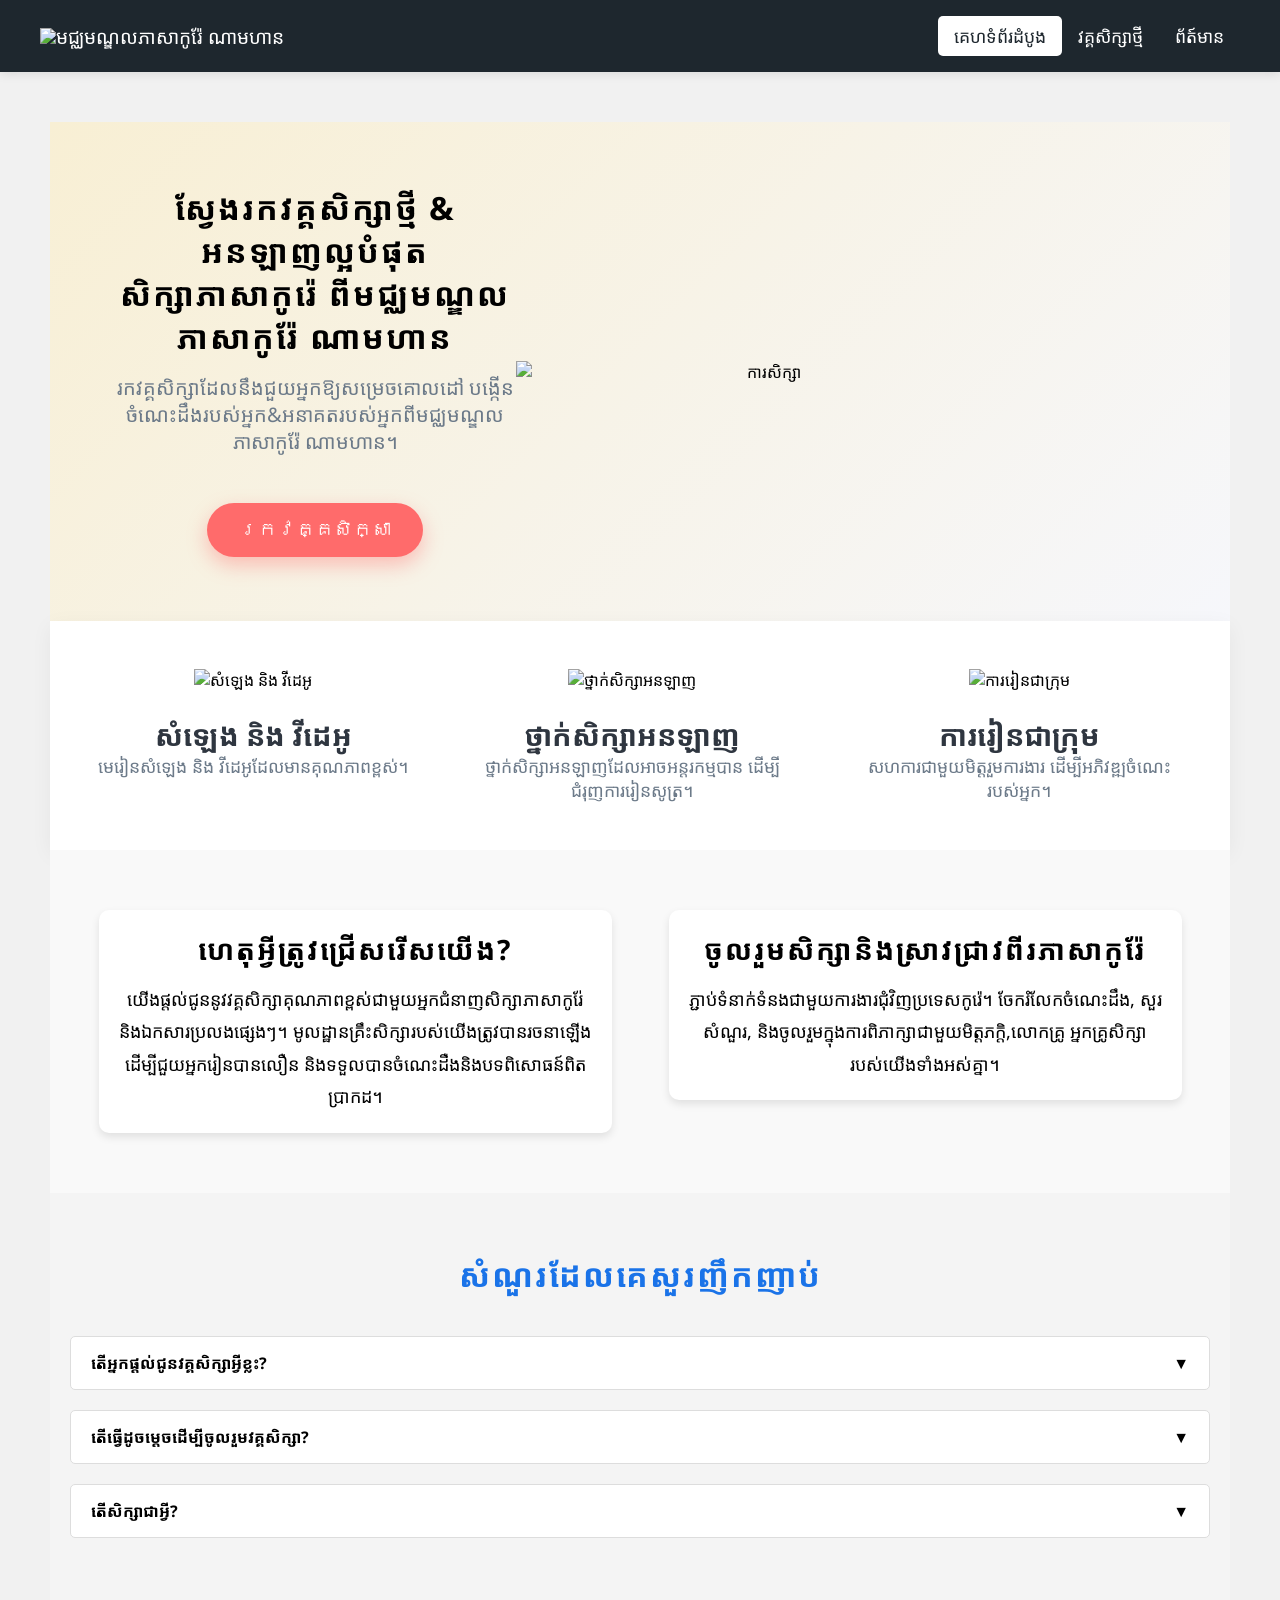
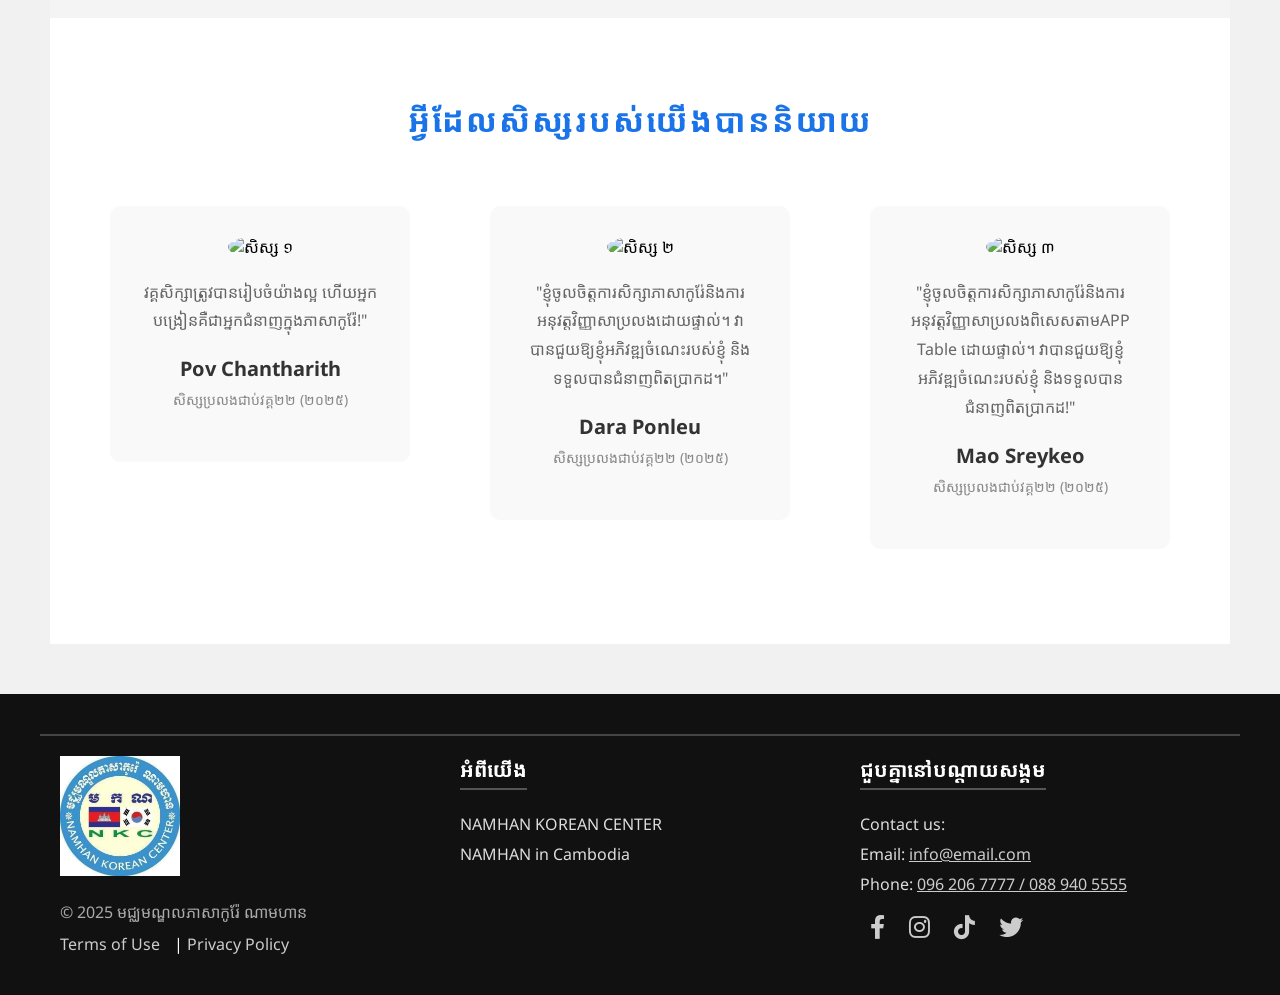
==== index.html @ ac91fecd "Update index.html" ====
<!DOCTYPE html>
<html lang="en">
  <head>
    <meta charset="UTF-8" />
    <meta name="viewport" content="width=device-width, initial-scale=1.0" />
    <title>មជ្ឈមណ្ឌលភាសាកូរ៉ែ ណាមហាន</title>
    <link rel="stylesheet" href="style.css" />
    <link rel="icon" href="https://scontent.fpnh5-4.fna.fbcdn.net/v/t39.30808-6/698949161_1509635607617967_1389387887765542247_n.jpg?_nc_cat=101&ccb=1-7&_nc_sid=833d8c&_nc_eui2=AeFAhFHlpmjjKC-t6VT-jqMWpJMTdPcgc1ekkxN09yBzV10blO7UMxl6Cy6rZqD0BzqepM5ZR6gyj273PsWuOM2q&_nc_ohc=BbiZBAaI5pEQ7kNvwHzKYRg&_nc_oc=AdqUUlbhQI5hOPPtZh_570z84izZR-2sH1TLZ9_yfXaVxmr8GnGBWuAb219ffEEWEeA&_nc_zt=23&_nc_ht=scontent.fpnh5-4.fna&_nc_gid=P06KPgQmDm8I_JF8iFoQkw&_nc_ss=7b2a8&oh=00_Af9_JlE3zkXm2npv-pkCfqSBmKKRFB5_sVyMA4BqP6C7_w&oe=6A220D4F" />
    <link
      href="https://fonts.googleapis.com/css2?family=Noto+Sans+Khmer&display=swap"
      rel="stylesheet"
    />
    <link
      rel="stylesheet"
      href="https://cdnjs.cloudflare.com/ajax/libs/font-awesome/6.0.0/css/all.min.css"
    />
    
  </head>
  <body>
    <nav class="navbar">
      <div class="navbar-container">
        <a href="#" class="branding">
          <img src= "https://scontent.fpnh5-4.fna.fbcdn.net/v/t39.30808-6/698949161_1509635607617967_1389387887765542247_n.jpg?_nc_cat=101&ccb=1-7&_nc_sid=833d8c&_nc_eui2=AeFAhFHlpmjjKC-t6VT-jqMWpJMTdPcgc1ekkxN09yBzV10blO7UMxl6Cy6rZqD0BzqepM5ZR6gyj273PsWuOM2q&_nc_ohc=BbiZBAaI5pEQ7kNvwHzKYRg&_nc_oc=AdqUUlbhQI5hOPPtZh_570z84izZR-2sH1TLZ9_yfXaVxmr8GnGBWuAb219ffEEWEeA&_nc_zt=23&_nc_ht=scontent.fpnh5-4.fna&_nc_gid=P06KPgQmDm8I_JF8iFoQkw&_nc_ss=7b2a8&oh=00_Af9_JlE3zkXm2npv-pkCfqSBmKKRFB5_sVyMA4BqP6C7_w&oe=6A220D4F" />
          <div class="branding-title">
            <p>មជ្ឈមណ្ឌលភាសាកូរ៉ែ ណាមហាន</p>
          </div>
        </a>
       
      
      <ul class="nav-links" id="navLinks">
        <a href="home.html" id="home-link">គេហទំព័រដំបូង</a>
        <a href="courses.html" id="courses-link">វគ្គសិក្សាថ្មី</a>
        <a href="aboutus.html" id="aboutus-link">ព័ត៍មាន</a>
      </ul>


        <div class="hamburger" id="hamburger">
          <span class="bar"></span>
          <span class="bar"></span>
          <span class="bar"></span>
        </div>
      </div>
    </nav>

    <div id="content-container"></div>

    <footer>
      <div class="footer-container">
        <div class="footer-left">
          <img src="/images/namhan.jpg" alt="App Logo" />
          <p>&copy; 2025 មជ្ឈមណ្ឌលភាសាកូរ៉ែ ណាមហាន</p>
          <a href="#">Terms of Use</a> | <a href="#">Privacy Policy</a>
        </div>
        <div class="footer-center">
          <h3>អំពីយើង</h3>
          <p>NAMHAN KOREAN CENTER </p>
          <p>NAMHAN in Cambodia</p>
        </div>
        <div class="footer-right">
          <h3>ជួបគ្នានៅបណ្ដាយសង្គម</h3>
          <p>Contact us:</p>
          <p>Email: <a href="mailto:info@email.com">info@email.com</a></p>
          <p>Phone: <a href="tel:096 206 7777 / 088 940 5555">096 206 7777 / 088 940 5555</a></p>
          <div class="social-icons">
            <a href="https://www.facebook.com/namhankr"><i class="fab fa-facebook-f"></i></a>
            <a href="#"><i class="fab fa-instagram"></i></a>
            <a href="#"><i class="fab fa-tiktok"></i></a>
            <a href="#"><i class="fab fa-twitter"></i></a>
          </div>
        </div>
      </div>
    </footer>
    <script type="module" src="script.js"></script>
  </body>
</html>
---- style.css ----
* {
  margin: 0;
  padding: 0;
  box-sizing: border-box;
}
body {
  font-family: "Noto Sans Khmer", sans-serif;
  background-color: #f1f1f1;
}

.navbar {
  background-color: #1e272e;
  padding: 1rem 2rem;
  display: flex;
  justify-content: center;
  align-items: center;
  box-shadow: 0 2px 10px rgba(0, 0, 0, 0.1);
}

.navbar-container {
  width: 100%;
  max-width: 1200px;
  display: flex;
  justify-content: space-between;
  align-items: center;
}

 /* .navbar .navbar-container .logo {
  align-items: center;
  display: flex;
  padding: 30px;
  margin: 5px;
 } */
.logo {
  font-size: 1.5rem;
  color: #ffffff;
  font-weight: bold;
  text-decoration: none;
}
.branding {
  display: flex;
  align-items: center;
  text-decoration: none;
}

.branding-logo {
  padding-right: 10px;
}

.branding-title {
  font-size: 1.2rem;
  color: #ffffff;
}
.nav-links {
  display: flex;
  list-style: none;
}

.nav-links li {
  margin-left: 2rem;
}

.nav-links a {
  color: #ffffff;
  text-decoration: none;
  font-size: 1.1rem;
  padding: 0.5rem 1rem;
  transition: all 0.3s ease;
}

.nav-links a:hover,
.nav-links a.active {
  background-color: #ffffff;
  color: #1e272e;
  border-radius: 5px;
}

.hamburger {
  display: none;
  flex-direction: column;
  cursor: pointer;
}

.hamburger .bar {
  width: 25px;
  height: 3px;
  background-color: #ffffff;
  margin: 4px;
  transition: all 0.3s ease;
}

.hamburger.active .bar:nth-child(1) {
  transform: rotate(45deg) translate(5px, 5px);
}

.hamburger.active .bar:nth-child(2) {
  opacity: 0;
}

.hamburger.active .bar:nth-child(3) {
  transform: rotate(-45deg) translate(5px, -5px);
}

/* Page Content */
.content {
  display: none;
  padding: 50px;
  text-align: center;
}

.content.active {
  display: block;
}

/* Hero Section */
.hero-section {
  display: flex;
  align-items: center;
  justify-content: space-between;
  padding: 4rem;
  background: linear-gradient(135deg, #f8efd4 0%, #f6f7fb 100%);
}

.hero-text {
  max-width: 45%;
}

.hero-text h1 {
  font-size: 4rem;
  color: #2f3640;
  line-height: 1.2;
  margin-bottom: 1rem;
}

.hero-text p {
  font-size: 1.25rem;
  margin: 1rem 0;
  color: #6c7a89;
}

.explore-btn {
  background-color: #ff6b6b;
  color: #fff;
  padding: 1rem 2rem;
  border: none;
  border-radius: 30px;
  font-size: 1.2rem;
  cursor: pointer;
  box-shadow: 0 8px 20px rgba(255, 107, 107, 0.4);
  transition: all 0.3s ease-in-out;
  margin-top: 2rem;
}

.explore-btn:hover {
  background-color: #ff4d4d;
  transform: translateY(-3px);
}

.hero-image {
  display: flex;
  justify-content: flex-start;
  align-items: center;
  margin-right: 150px;
}

.hero-image img {
  max-width: 100%;
  height: auto;
  width: 500px;
}

/* Features Section */
.features-section {
  display: flex;
  justify-content: space-between;
  padding: 3rem;
  background-color: #ffffff;
  box-shadow: 0 5px 20px rgba(0, 0, 0, 0.05);
}

.feature {
  text-align: center;
  max-width: 30%;
}

.feature img {
  width: 70px;
  margin-bottom: 1.5rem;
}

.feature h3 {
  font-size: 1.8rem;
  color: #2f3640;
}

.feature p {
  font-size: 1.1rem;
  color: #6c7a89;
}

.courses-section {
  padding: 100px;
  background-color: #f9f9f9;
}
.course-header,
.recommended-header,
.header-recommended-for-you,
.best-courses-header {
  padding: 10px;
  border-radius: 12px;
  text-align: left;
  margin-bottom: 20px;
}

.course-header,
.recommended-header,
.best-courses-header {
  margin-bottom: 40px;
}
.header-recommended-for-you h2,
.header-recommended-for-you {
  margin-bottom: 0;
  margin-left: -5px;
}

.recommended-header,
.header-recommended-for-you,
.best-courses-header {
  margin-top: 40px;
}

h2 {
  font-size: 2em;
  font-weight: bold;
  letter-spacing: 2px;
  text-transform: uppercase;
  margin-bottom: 15px;
}

.course-header p,
.recommended-header p {
  font-size: 1.3em;
  font-weight: 300;
  margin-bottom: 0;
}

.header-recommended {
  font-size: 24px;
  font-weight: bold;
  margin-bottom: 20px;
}

/* course cards */
.course-list {
  display: flex;
  flex-wrap: wrap;
  gap: 20px;
}

.course-card {
  background-color: #fff;
  border-radius: 8px;
  box-shadow: 0 4px 8px rgba(0, 0, 0, 0.1);
  padding: 20px;
  text-align: left;
  flex-basis: calc(33.333% - 20px);
  max-width: calc(33.333% - 20px);
  position: relative;
  transition: transform 0.3s ease, box-shadow 0.3s ease;
}

.course-card:hover {
  transform: translateY(-10px);
  box-shadow: 0 8px 16px rgba(0, 0, 0, 0.2);
}

.course-card:hover .view-course-btn {
  display: inline-block;
}

.course-card img {
  width: 100%;
  height: 200px;
  object-fit: cover;
  border-radius: 8px 8px 0 0;
  margin-bottom: 15px;
}

.course-card h3 {
  font-size: 1.5em;
  margin-bottom: 10px;
  color: #333;
}

.course-card p {
  color: #666;
  font-size: 1em;
  line-height: 1.6;
  margin-bottom: 10px;
}

.course-details {
  display: flex;
  justify-content: space-between;
  align-items: center;
  margin-bottom: 15px;
}

.price {
  font-size: 1.4em;
  font-weight: bold;
  color: #27ae60;
}

.stars {
  font-size: 1.2em;
  color: #f39c12;
}

.view-course-btn {
  display: inline-block;
  text-align: center;
  color: #fff;
  background-color: #27ae60;
  padding: 10px 15px;
  border-radius: 5px;
  text-decoration: none;
  margin-top: 10px;
  display: none;
}

.view-course-btn:hover {
  background-color: #219653;
}

.status {
  position: absolute;
  top: 30px;
  left: 30px;
  background-color: rgba(255, 0, 0, 0.8);
  color: white;
  padding: 5px 10px;
  border-radius: 5px;
  font-weight: bold;
}

.topic-container {
  display: flex;
  flex-wrap: wrap;
  justify-content: space-between;
  gap: 15px;
}
.topic-card {
  flex: 1 1 calc(20% - 15px);
  background-color: #fff;
  border: 1px solid #ddd;
  border-radius: 5px;
  padding: 15px;
  text-align: center;
  font-weight: bold;
  transition: background-color 0.3s ease, box-shadow 0.3s ease;
  cursor: pointer;
  min-width: 150px;
}

.topic-card:hover {
  background-color: #f4f4f4;
  box-shadow: 0 4px 8px rgba(0, 0, 0, 0.1);
}

/* Info Section */
.more-info {
  display: flex;
  justify-content: space-around;
  align-items: flex-start;
  padding: 60px 20px;
  background-color: #f9f9f9;
}

.info-box {
  width: 45%;
  padding: 20px;
  background-color: #fff;
  box-shadow: 0 4px 8px rgba(0, 0, 0, 0.1);
  border-radius: 10px;
  transition: transform 0.3s ease;
}

.info-box:hover {
  transform: translateY(-10px);
}

.info-box h2 {
  font-size: 28px;
  margin-bottom: 15px;
}

.info-box p {
  font-size: 18px;
  line-height: 1.8;
}
/* end of Info Section */

/* FAQ Section */
.faq-section {
  padding: 60px 20px;
  background-color: #f4f4f4;
  text-align: center;
}

.faq-section h2 {
  font-size: 32px;
  color: #1a73e8;
  margin-bottom: 40px;
}

.faq {
  background-color: #ffffff;
  border: 1px solid #ddd;
  border-radius: 5px;
  margin-bottom: 20px;
}

.faq summary {
  cursor: pointer;
  padding: 15px 20px;
  display: flex;
  justify-content: space-between;
  align-items: center;
  outline: none;
  font-weight: bold;
}

.faq summary:hover {
  background-color: #f0f0f0;
}

.faq p {
  padding: 15px 20px;
  margin: 0;
  line-height: 1.6;
  color: #666;
  text-align: start;
}

/* Arrow Animation */
.arrow {
  transition: transform 0.3s ease;
}

details[open] .arrow {
  transform: rotate(180deg);
}

/* Testimonial Section */
.testimonial-section {
  padding: 80px 20px;
  background-color: #ffffff;
  text-align: center;
}

.testimonial-section h2 {
  font-size: 32px;
  color: #1a73e8;
  margin-bottom: 50px;
}

.testimonial-container {
  display: flex;
  justify-content: space-around;
  align-items: flex-start;
  flex-wrap: wrap;
}

.testimonial {
  background-color: #f9f9f9;
  border-radius: 10px;
  padding: 30px;
  max-width: 300px;
  text-align: center;
  margin: 15px;
  transition: transform 0.3s ease-in-out;
}

.testimonial:hover {
  transform: translateY(-10px);
}

.testimonial img {
  width: 80px;
  height: 80px;
  border-radius: 50%;
  margin-bottom: 20px;
}

.testimonial p {
  font-size: 16px;
  color: #666;
  line-height: 1.8;
  margin-bottom: 20px;
}

.testimonial h4 {
  font-size: 20px;
  color: #333;
  margin-bottom: 5px;
}

.testimonial .title {
  font-size: 14px;
  color: #888;
}
/* end of FAQ Section */

.about-section {
  background-color: #f9f9f9;
  padding: 60px 0;
}

.about-container {
  width: 85%;
  margin: 0 auto;
  text-align: center;
}

.about-container h2 {
  font-size: 40px;
  color: #222;
  margin-bottom: 20px;
}

.about-container .intro {
  font-size: 20px;
  color: #555;
  margin-bottom: 50px;
  max-width: 800px;
  margin-left: auto;
  margin-right: auto;
}

/* About Grid - Main Sections */
.about-grid {
  display: flex;
  justify-content: space-around;
  flex-wrap: wrap;
}

.about-item {
  background-color: #fff;
  border: 1px solid #ddd;
  border-radius: 8px;
  padding: 25px;
  width: 23%;
  box-shadow: 0 6px 12px rgba(0, 0, 0, 0.1);
  margin-bottom: 30px;
  transition: box-shadow 0.3s ease, transform 0.3s ease;
}

.about-item:hover {
  box-shadow: 0 12px 24px rgba(0, 0, 0, 0.15);
  transform: translateY(-10px);
}

.about-item h3 {
  font-size: 26px;
  color: #333;
  margin-bottom: 15px;
}

.about-item p {
  font-size: 17px;
  color: #666;
  line-height: 1.6;
}

/* Additional Sections */
.additional-sections {
  margin-top: 60px;
}

.additional-sections .section {
  background-color: #fff;
  border-radius: 10px;
  box-shadow: 0 6px 15px rgba(0, 0, 0, 0.1);
  padding: 40px;
  margin-bottom: 40px;
  text-align: left;
}

.additional-sections .section h3 {
  font-size: 28px;
  color: #444;
  margin-bottom: 20px;
}

.additional-sections .section p {
  font-size: 18px;
  color: #666;
  line-height: 1.8;
}

.story {
  background-image: url("your-story-background.jpg");
  background-size: cover;
  color: #fff;
}

.why-us {
  background-color: #eef5ff;
}

.success-stories {
  background-color: #fff7f0;
}

.impact {
  background-color: #f3f4f6;
}

.team-container {
  position: relative;
  width: 100%;
  max-width: 1080px;
  margin: 0 auto;
  display: flex;
  align-items: center;
}

.team-slideshow-wrapper {
  overflow: hidden;
  width: 100%;
}

.team-slideshow {
  display: flex;
  transition: transform 0.5s ease-in-out;
}

.team-member {
  min-width: 300px;
  margin: 0 10px;
  position: relative;
  overflow: hidden;
}

.team-member img {
  width: 100%;
  height: 400px;
  object-fit: cover;
  border-radius: 8px;
  transition: transform 0.3s ease;
}

.team-member:hover img {
  transform: scale(1.05);
}

.team-overlay {
  position: absolute;
  bottom: 0;
  left: 0;
  right: 0;
  background-color: rgba(0, 0, 0, 0.7);
  color: #fff;
  padding: 20px;
  transform: translateY(100%);
  transition: transform 0.4s ease-in-out;
}

.team-member:hover .team-overlay {
  transform: translateY(0);
}

.slider-btn {
  background-color: #333;
  color: white;
  border: none;
  padding: 15px;
  cursor: pointer;
  border-radius: 50%;
  font-size: 18px;
}

.slider-btn:hover {
  background-color: #555;
}

#prevBtn {
  position: absolute;
  left: 10px;
  z-index: 10;
}

#nextBtn {
  position: absolute;
  right: 10px;
  z-index: 10;
}

/* Responsive for Tablets */
@media (max-width: 1024px) {
  .course-details-container {
    flex-basis: 100%;
    max-width: 100%;
  }
  .faq {
    padding: 1.25rem;
  }

  .about-item {
    width: 45%;
    margin-bottom: 30px;
  }

  .hero-image {
    justify-content: center;
    margin-right: 0;
  }

  .hero-image img {
    width: 100%;
    position: relative;
  }
}

/* Mobile Responsive Design */
@media (max-width: 768px) {
  .nav-links {
    position: absolute;
    right: 0;
    top: 60px;
    background-color: #1e272e;
    height: 100vh;
    width: 200px;
    flex-direction: column;
    align-items: center;
    justify-content: center;
    display: none;
    z-index: 100;
  }

  .content {
    display: none;
    padding: 0;
    text-align: center;
  }

  .courses-section {
    padding: 10px;
    background-color: #f9f9f9;
  }

  .nav-links.active {
    display: flex;
  }
  .nav-links li {
    margin-bottom: 1rem;
  }

  .hamburger {
    display: flex;
  }
  .about-item {
    width: 100%;
  }
  .course-card {
    flex-basis: 100%;
    max-width: 100%;
  }
  .hero-section {
    flex-direction: column;
    padding: 2rem;
    text-align: center;
    background: #fff;
  }

  .hero-text {
    max-width: 100%;
    margin-bottom: 1.5rem;
  }

  .hero-image {
    margin-top: 2rem;
    display: flex;
    justify-content: center;
    align-items: center;
    position: relative;
    width: 100%;
    left: 0;
  }

  .hero-image img {
    width: 100%;
    height: auto;
    display: block;
    position: relative;
    left: 0;
  }
  .explore-btn {
    margin-top: 2rem;
    padding: 1rem 2rem;
    right: 100px;
  }

  .features-section {
    flex-direction: column;
    align-items: center;
    padding: 2rem;
  }

  .feature {
    max-width: 90%;
    margin-bottom: 1.5rem;
    text-align: center;
  }

  .feature img {
    width: 60px;
    margin-bottom: 1rem;
  }

  .testimonial-container {
    flex-direction: column;
    align-items: center;
  }

  .testimonial {
    width: 90%;
    margin-bottom: 30px;
  }

  .more-info {
    flex-direction: column;
  }

  .info-box {
    width: 90%;
    margin-bottom: 40px;
  }

  .team-member {
    min-width: 240px;
  }

  .team-member img {
    height: 250px;
  }

  #prevBtn,
  #nextBtn {
    padding: 10px;
    font-size: 14px;
  }

  /* footer */
  .footer-container {
    flex-direction: column;
    align-items: center;
  }

  .footer-left,
  .footer-center,
  .footer-right {
    flex: none;
    text-align: center;
    padding: 10px 0;
    margin: 20px;
  }

  .footer-left img {
    max-width: 80px;
  }

  .footer-right .social-icons a {
    font-size: 20px;
    margin: 0 5px;
  }
}

/* footer */
footer {
  background-color: #111;
  color: #fff;
  padding: 40px 20px;
  text-align: center;
}

.footer-container {
  display: flex;
  justify-content: flex-start;
  align-items: flex-start;
  flex-wrap: wrap;
  max-width: 1200px;

  margin: 0 auto;
  border-top: 2px solid #444;
  padding-top: 20px;
}
.footer-left,
.footer-center,
.footer-right {
  text-align: left;
  flex: 1;
  padding: 0 20px;
}
.footer-left {
  text-align: left;
}

.footer-left img {
  max-width: 120px;
  margin-bottom: 10px;
}

.footer-left p {
  margin: 10px 0;
  color: #aaa;
}

.footer-left a {
  color: #ccc;
  text-decoration: none;
  margin-right: 10px;
}

.footer-left a:hover {
  color: #fff;
  text-decoration: underline;
}

.footer-center,
.footer-right {
  flex: 1;
  padding: 0 20px;
}

.footer-center h3,
.footer-right h3 {
  margin-bottom: 15px;
  font-size: 20px;
  color: #fff;
  text-transform: uppercase;
  border-bottom: 2px solid #555;
  display: inline-block;
  padding-bottom: 5px;
}

.footer-center p,
.footer-right p {
  margin: 8px 0;
  color: #ddd;
}

.footer-right .social-icons {
  margin-top: 15px;
}

.footer-right .social-icons a {
  color: #ccc;
  margin: 0 10px;
  font-size: 24px;
  transition: color 0.3s;
}

.footer-right .social-icons a:hover {
  color: #fff;
}

footer a {
  transition: color 0.3s, text-decoration 0.3s;
}

footer a {
  color: #ccc;
  transition: all 0.3s ease-in-out;
}

footer a:hover {
  color: #fff;
  text-decoration: underline;
}
/* end footer */
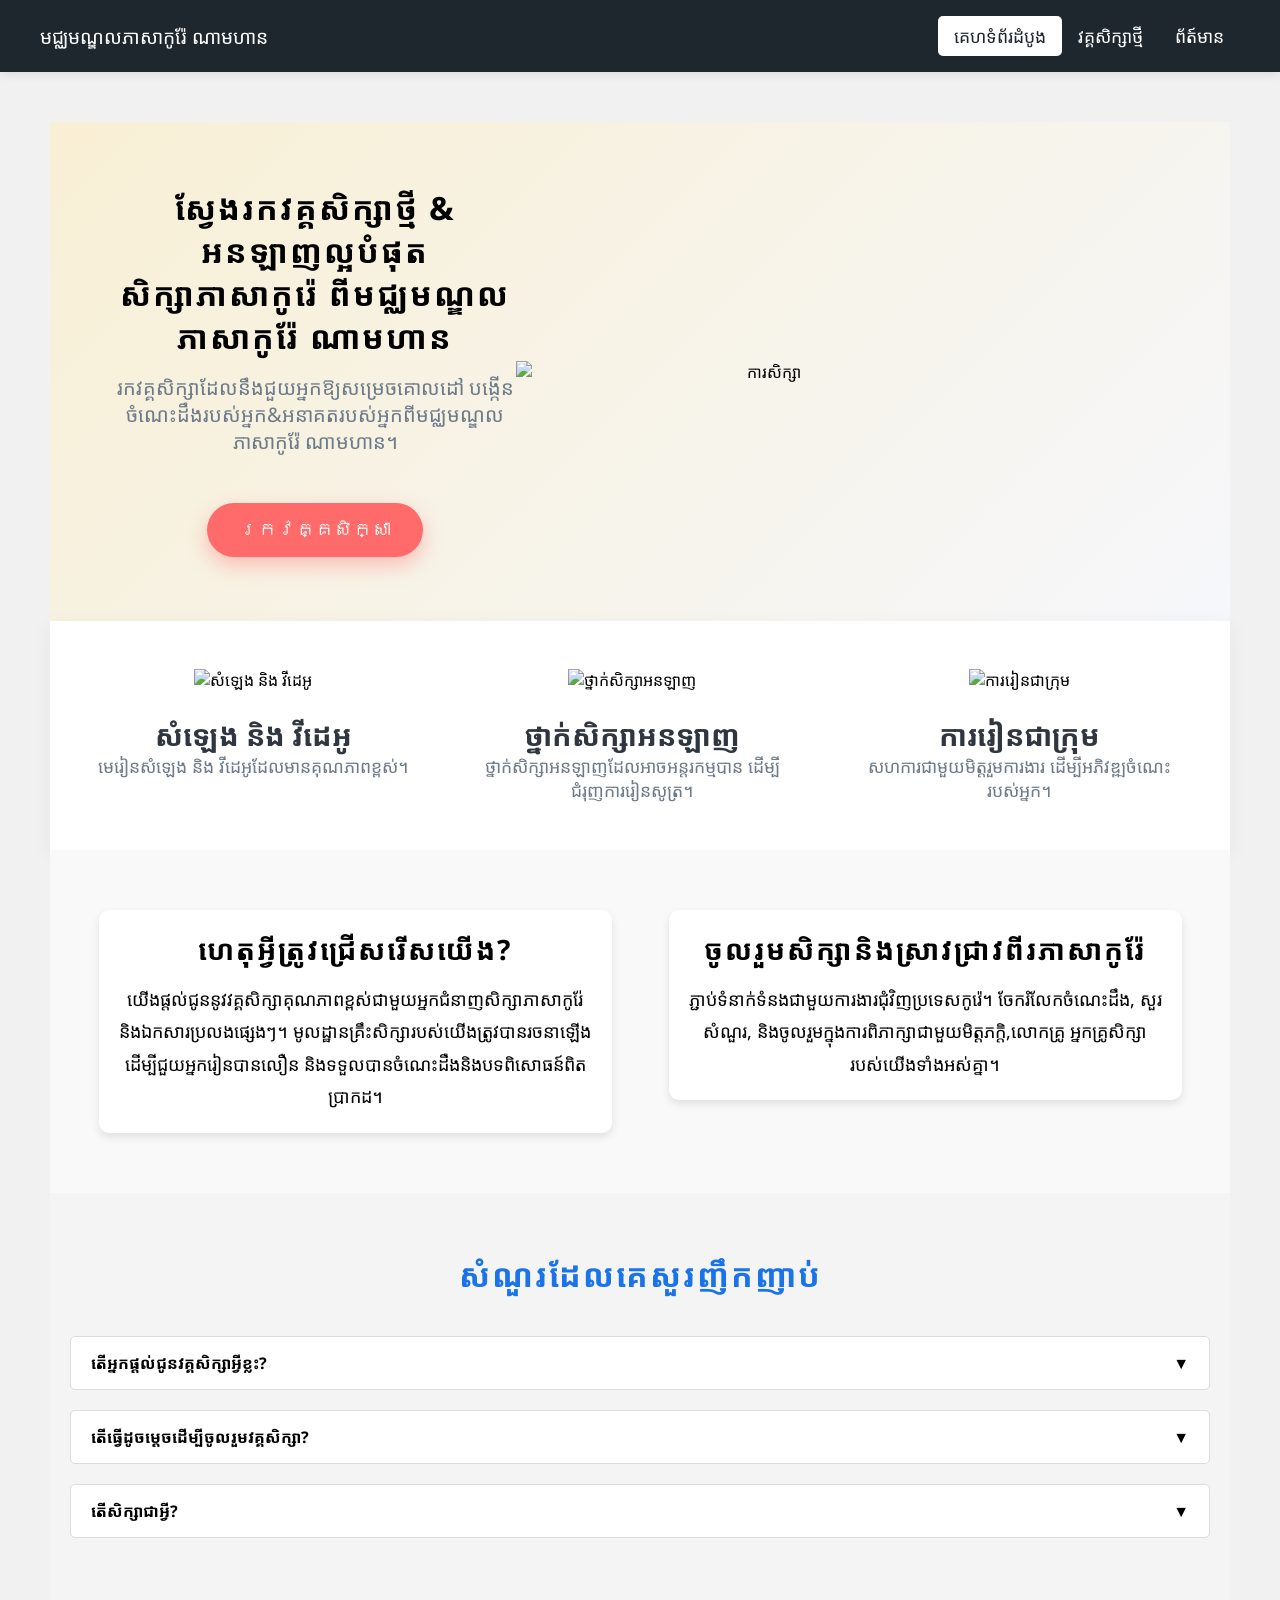
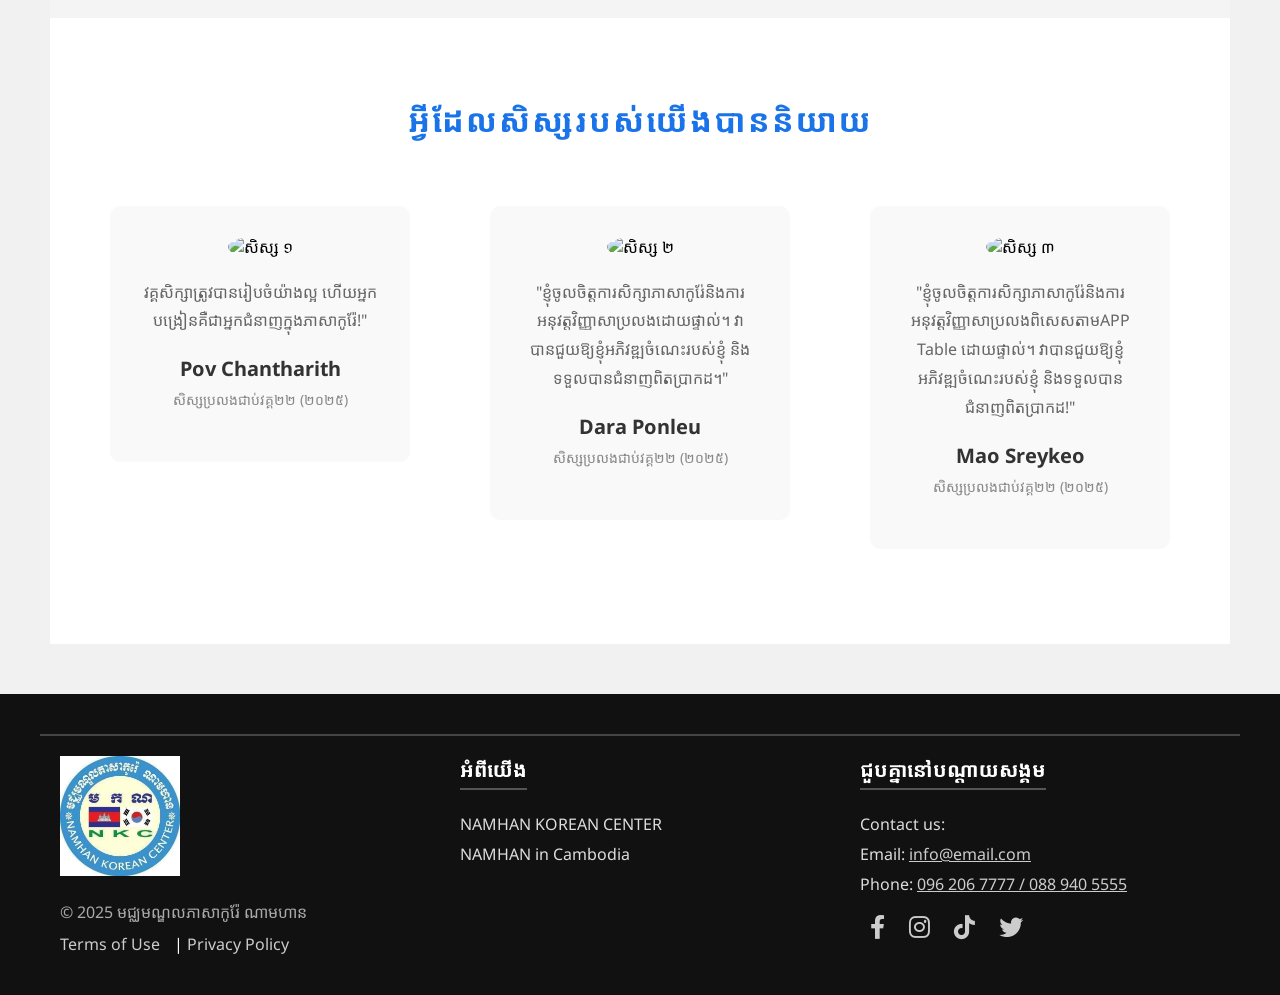
==== commit 0980ee0e: "Update index.html" ====
--- a/index.html
+++ b/index.html
@@ -5,7 +5,7 @@
     <meta name="viewport" content="width=device-width, initial-scale=1.0" />
     <title>មជ្ឈមណ្ឌលភាសាកូរ៉ែ ណាមហាន</title>
     <link rel="stylesheet" href="style.css" />
-    <link rel="icon" href="https://scontent.fpnh5-4.fna.fbcdn.net/v/t39.30808-6/698949161_1509635607617967_1389387887765542247_n.jpg?_nc_cat=101&ccb=1-7&_nc_sid=833d8c&_nc_eui2=AeFAhFHlpmjjKC-t6VT-jqMWpJMTdPcgc1ekkxN09yBzV10blO7UMxl6Cy6rZqD0BzqepM5ZR6gyj273PsWuOM2q&_nc_ohc=BbiZBAaI5pEQ7kNvwHzKYRg&_nc_oc=AdqUUlbhQI5hOPPtZh_570z84izZR-2sH1TLZ9_yfXaVxmr8GnGBWuAb219ffEEWEeA&_nc_zt=23&_nc_ht=scontent.fpnh5-4.fna&_nc_gid=P06KPgQmDm8I_JF8iFoQkw&_nc_ss=7b2a8&oh=00_Af9_JlE3zkXm2npv-pkCfqSBmKKRFB5_sVyMA4BqP6C7_w&oe=6A220D4F" />
+    <link rel="icon" href="" />
     <link
       href="https://fonts.googleapis.com/css2?family=Noto+Sans+Khmer&display=swap"
       rel="stylesheet"
@@ -20,7 +20,7 @@
     <nav class="navbar">
       <div class="navbar-container">
         <a href="#" class="branding">
-          <img src= "https://scontent.fpnh5-4.fna.fbcdn.net/v/t39.30808-6/698949161_1509635607617967_1389387887765542247_n.jpg?_nc_cat=101&ccb=1-7&_nc_sid=833d8c&_nc_eui2=AeFAhFHlpmjjKC-t6VT-jqMWpJMTdPcgc1ekkxN09yBzV10blO7UMxl6Cy6rZqD0BzqepM5ZR6gyj273PsWuOM2q&_nc_ohc=BbiZBAaI5pEQ7kNvwHzKYRg&_nc_oc=AdqUUlbhQI5hOPPtZh_570z84izZR-2sH1TLZ9_yfXaVxmr8GnGBWuAb219ffEEWEeA&_nc_zt=23&_nc_ht=scontent.fpnh5-4.fna&_nc_gid=P06KPgQmDm8I_JF8iFoQkw&_nc_ss=7b2a8&oh=00_Af9_JlE3zkXm2npv-pkCfqSBmKKRFB5_sVyMA4BqP6C7_w&oe=6A220D4F" />
+          <img src= "" />
           <div class="branding-title">
             <p>មជ្ឈមណ្ឌលភាសាកូរ៉ែ ណាមហាន</p>
           </div>
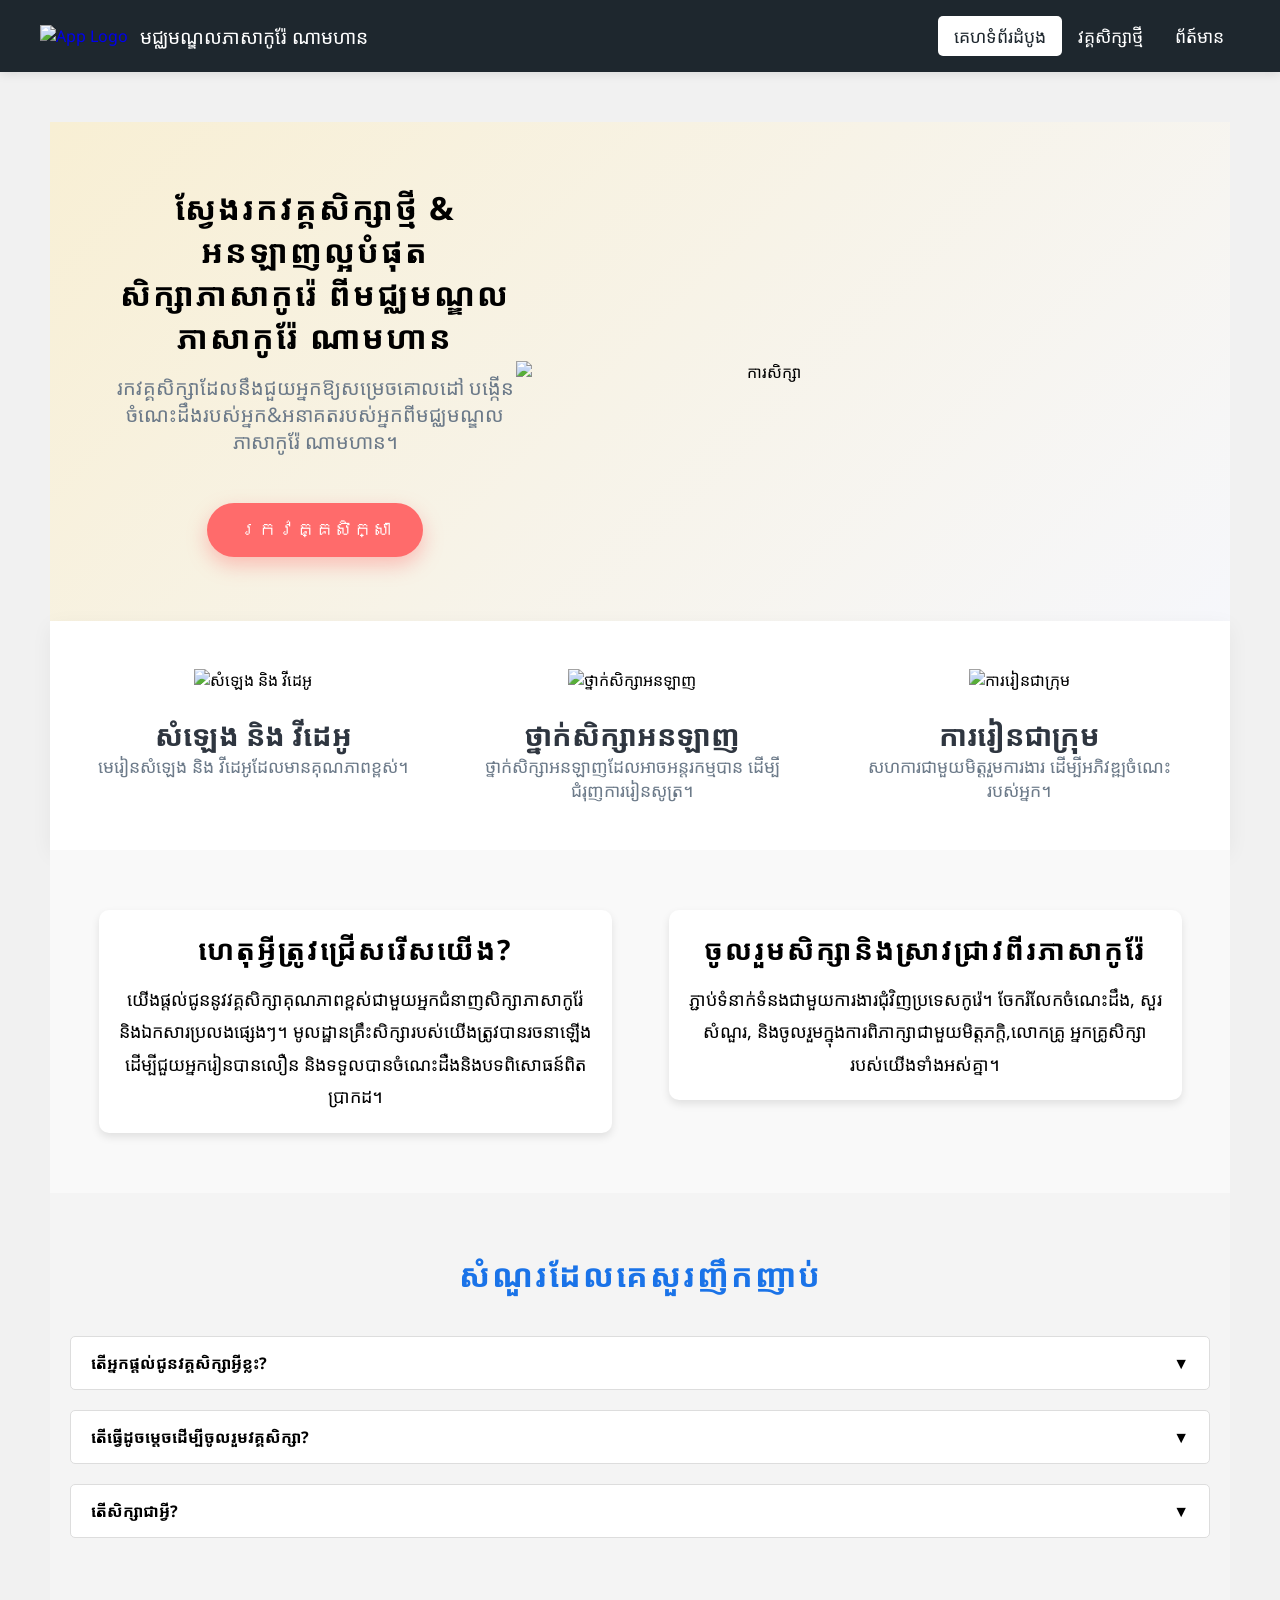
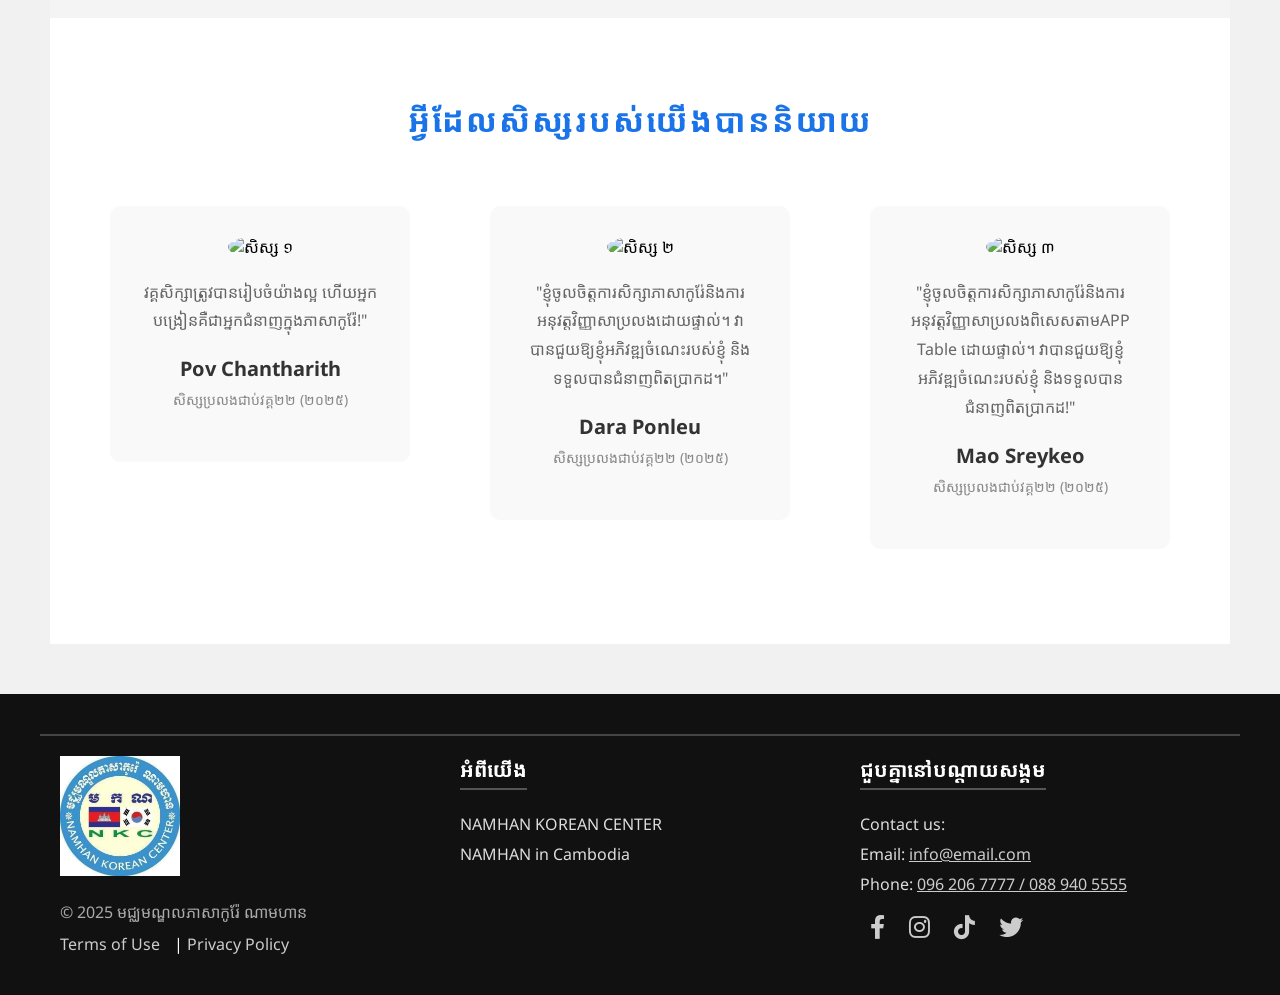
==== commit c0eb0466: "Update index.html" ====
--- a/index.html
+++ b/index.html
@@ -5,7 +5,7 @@
     <meta name="viewport" content="width=device-width, initial-scale=1.0" />
     <title>មជ្ឈមណ្ឌលភាសាកូរ៉ែ ណាមហាន</title>
     <link rel="stylesheet" href="style.css" />
-    <link rel="icon" href="" />
+    <link rel="icon" href="https://scontent.fpnh5-3.fna.fbcdn.net/v/t39.30808-1/475862975_1128827672365431_8594380125838941336_n.jpg?stp=dst-jpg_s200x200_tt6&_nc_cat=108&ccb=1-7&_nc_sid=2d3e12&_nc_eui2=AeG1rRANDAUL-uG1r3rzsWn9_4qyhTetmdH_irKFN62Z0TykD-WOGTcy5aZkLOHcAWVuulzD2o1uylPvJeeOH-X4&_nc_ohc=e5tHQVXiX68Q7kNvwFocDuR&_nc_oc=Adp22AUId4GUfMK4SCjpEDiEv3rDXFVI0FrCEPvY16UxI41qevHQDGpv4ZN0AJ6TvFo&_nc_zt=24&_nc_ht=scontent.fpnh5-3.fna&_nc_gid=0O8A_pTPZ0948Jd5YdkTRA&_nc_ss=7b2a8&oh=00_Af_7zU9yVLnyDFhLOl6ZTPOgLC_XGNRdMhJnEByzggqIPA&oe=6A2213C7" />
     <link
       href="https://fonts.googleapis.com/css2?family=Noto+Sans+Khmer&display=swap"
       rel="stylesheet"
@@ -20,7 +20,7 @@
     <nav class="navbar">
       <div class="navbar-container">
         <a href="#" class="branding">
-          <img src= "" />
+          <img src= "https://scontent.fpnh5-3.fna.fbcdn.net/v/t39.30808-1/475862975_1128827672365431_8594380125838941336_n.jpg?stp=dst-jpg_s200x200_tt6&_nc_cat=108&ccb=1-7&_nc_sid=2d3e12&_nc_eui2=AeG1rRANDAUL-uG1r3rzsWn9_4qyhTetmdH_irKFN62Z0TykD-WOGTcy5aZkLOHcAWVuulzD2o1uylPvJeeOH-X4&_nc_ohc=e5tHQVXiX68Q7kNvwFocDuR&_nc_oc=Adp22AUId4GUfMK4SCjpEDiEv3rDXFVI0FrCEPvY16UxI41qevHQDGpv4ZN0AJ6TvFo&_nc_zt=24&_nc_ht=scontent.fpnh5-3.fna&_nc_gid=0O8A_pTPZ0948Jd5YdkTRA&_nc_ss=7b2a8&oh=00_Af_7zU9yVLnyDFhLOl6ZTPOgLC_XGNRdMhJnEByzggqIPA&oe=6A2213C7" width="100px" alt="App Logo" class="branding-logo"/>
           <div class="branding-title">
             <p>មជ្ឈមណ្ឌលភាសាកូរ៉ែ ណាមហាន</p>
           </div>
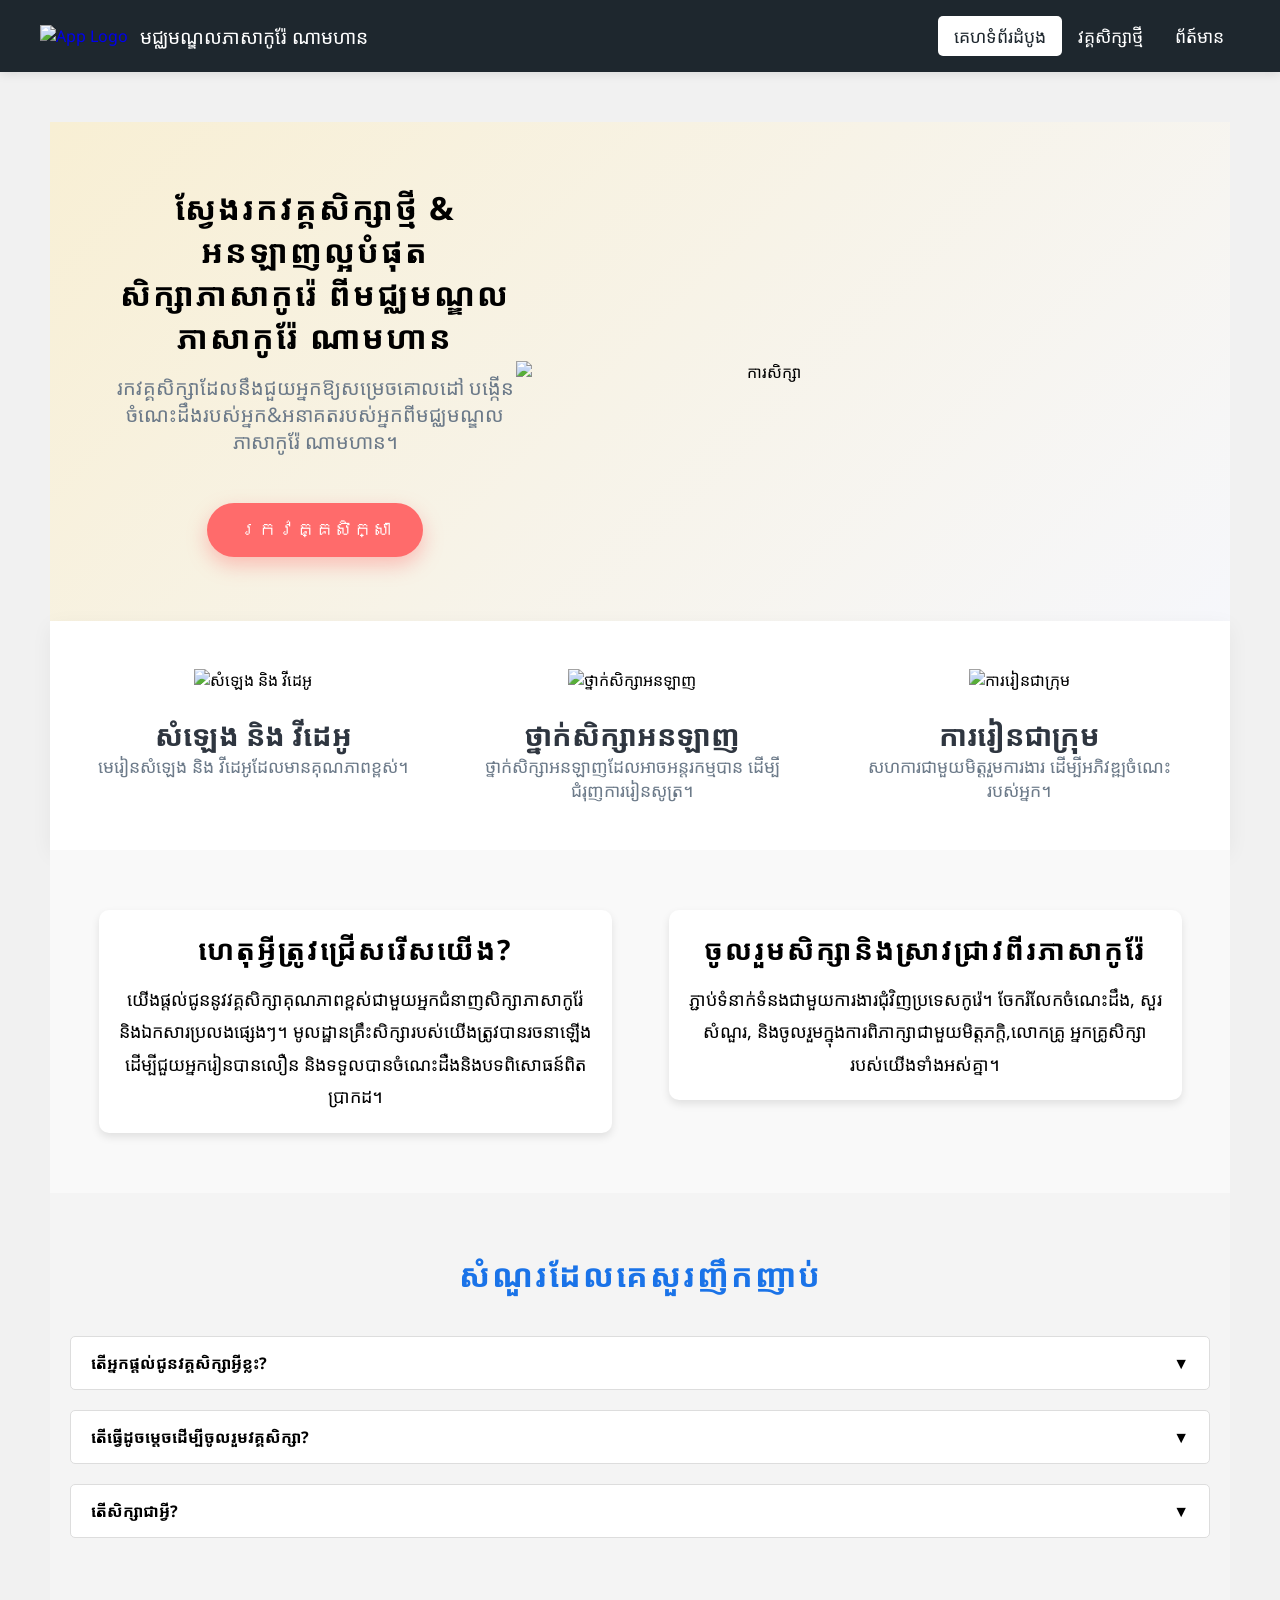
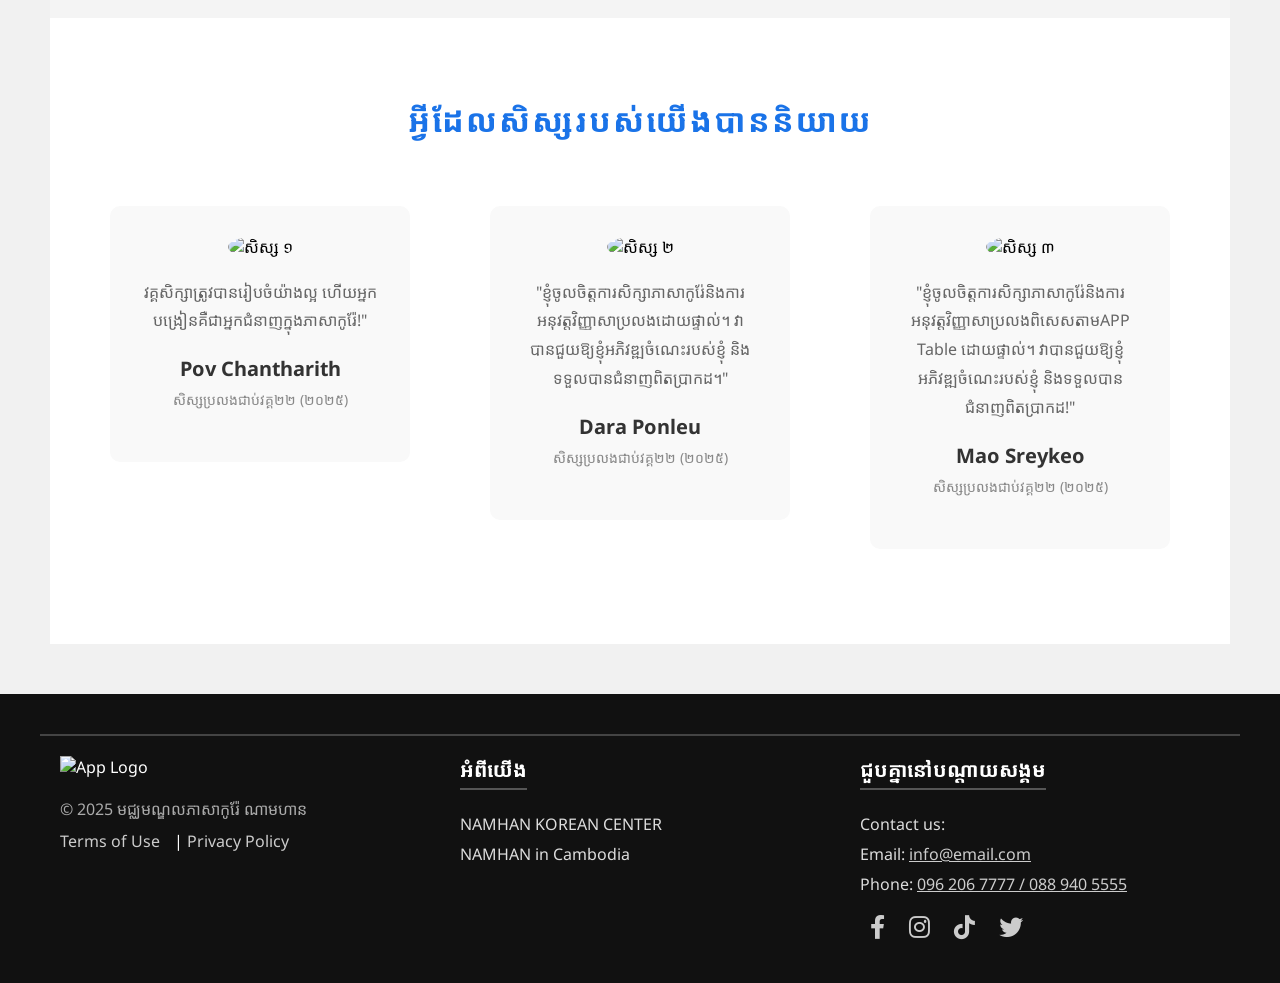
==== commit def1378a: "Update index.html" ====
--- a/index.html
+++ b/index.html
@@ -47,7 +47,7 @@
     <footer>
       <div class="footer-container">
         <div class="footer-left">
-          <img src="/images/namhan.jpg" alt="App Logo" />
+          <img src="https://scontent.fpnh5-3.fna.fbcdn.net/v/t39.30808-1/475862975_1128827672365431_8594380125838941336_n.jpg?stp=dst-jpg_s200x200_tt6&_nc_cat=108&ccb=1-7&_nc_sid=2d3e12&_nc_eui2=AeG1rRANDAUL-uG1r3rzsWn9_4qyhTetmdH_irKFN62Z0TykD-WOGTcy5aZkLOHcAWVuulzD2o1uylPvJeeOH-X4&_nc_ohc=e5tHQVXiX68Q7kNvwFocDuR&_nc_oc=Adp22AUId4GUfMK4SCjpEDiEv3rDXFVI0FrCEPvY16UxI41qevHQDGpv4ZN0AJ6TvFo&_nc_zt=24&_nc_ht=scontent.fpnh5-3.fna&_nc_gid=0O8A_pTPZ0948Jd5YdkTRA&_nc_ss=7b2a8&oh=00_Af_7zU9yVLnyDFhLOl6ZTPOgLC_XGNRdMhJnEByzggqIPA&oe=6A2213C7" alt="App Logo" />
           <p>&copy; 2025 មជ្ឈមណ្ឌលភាសាកូរ៉ែ ណាមហាន</p>
           <a href="#">Terms of Use</a> | <a href="#">Privacy Policy</a>
         </div>
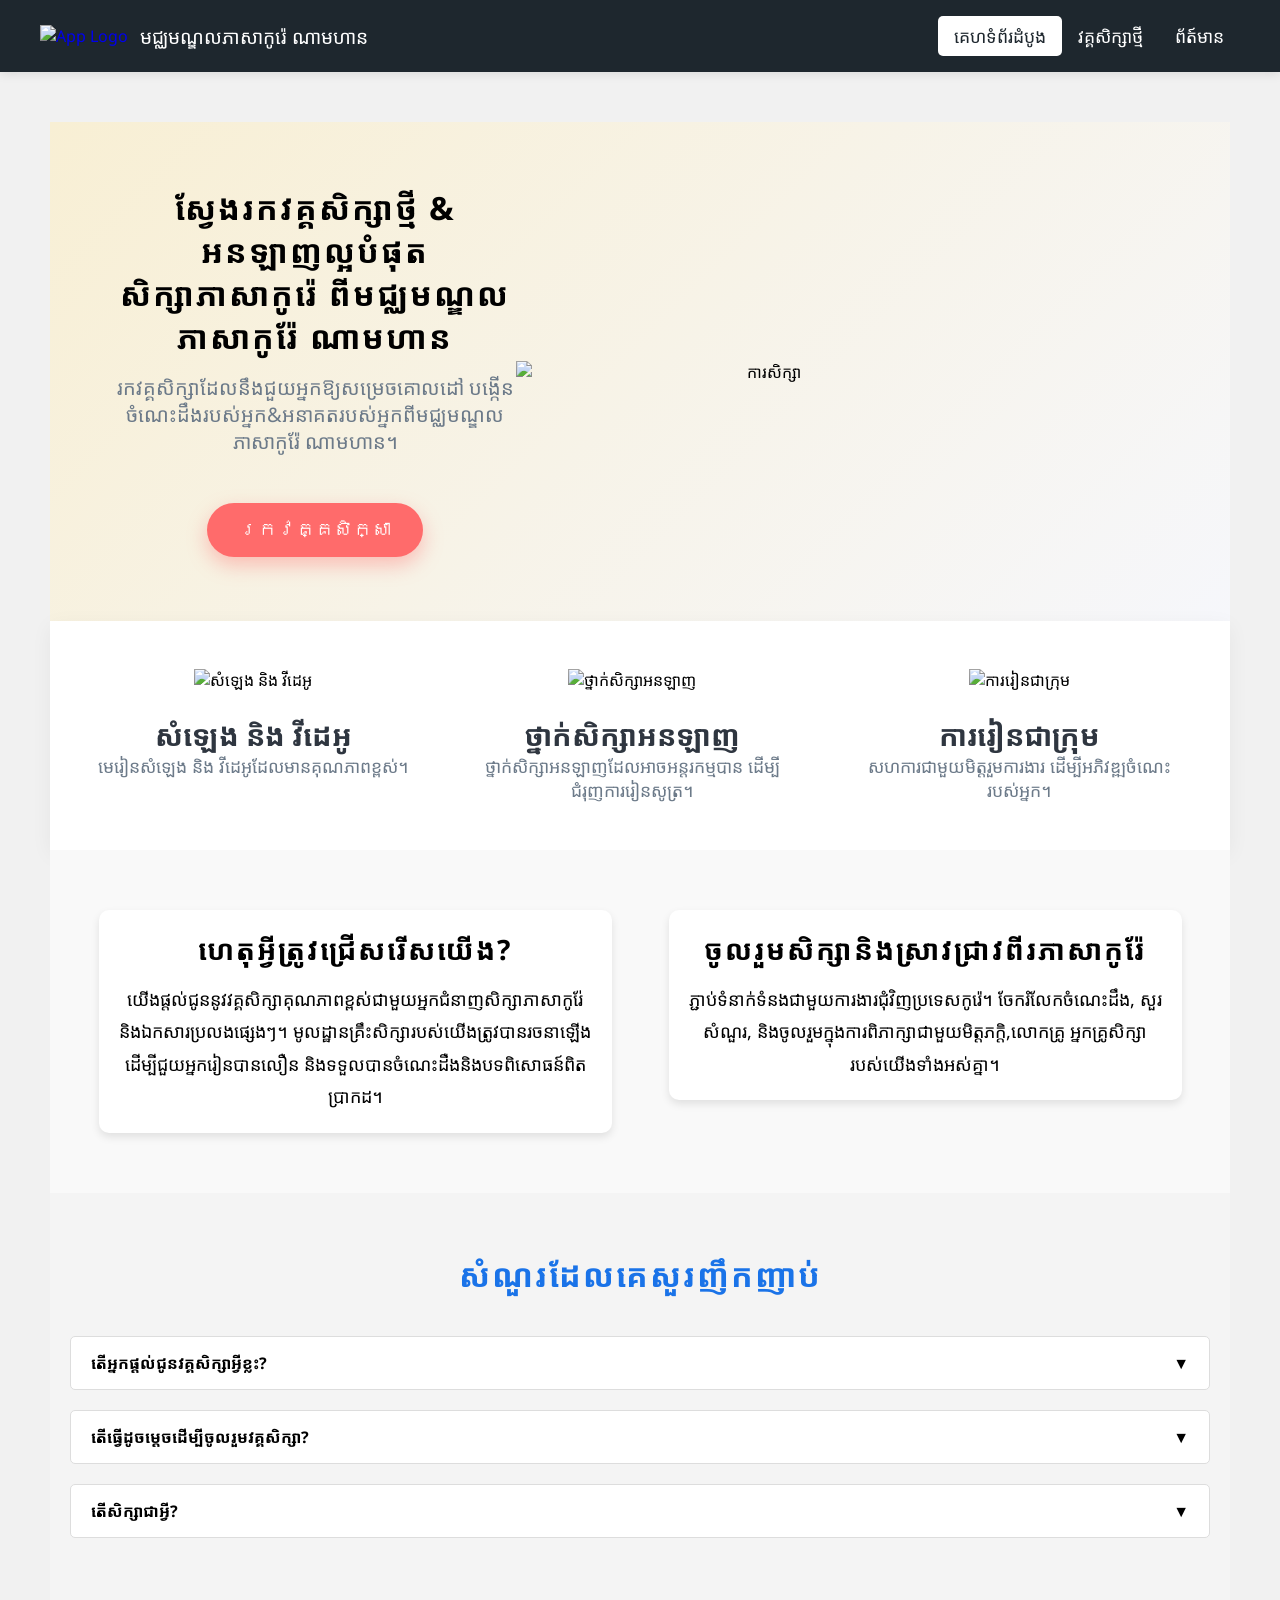
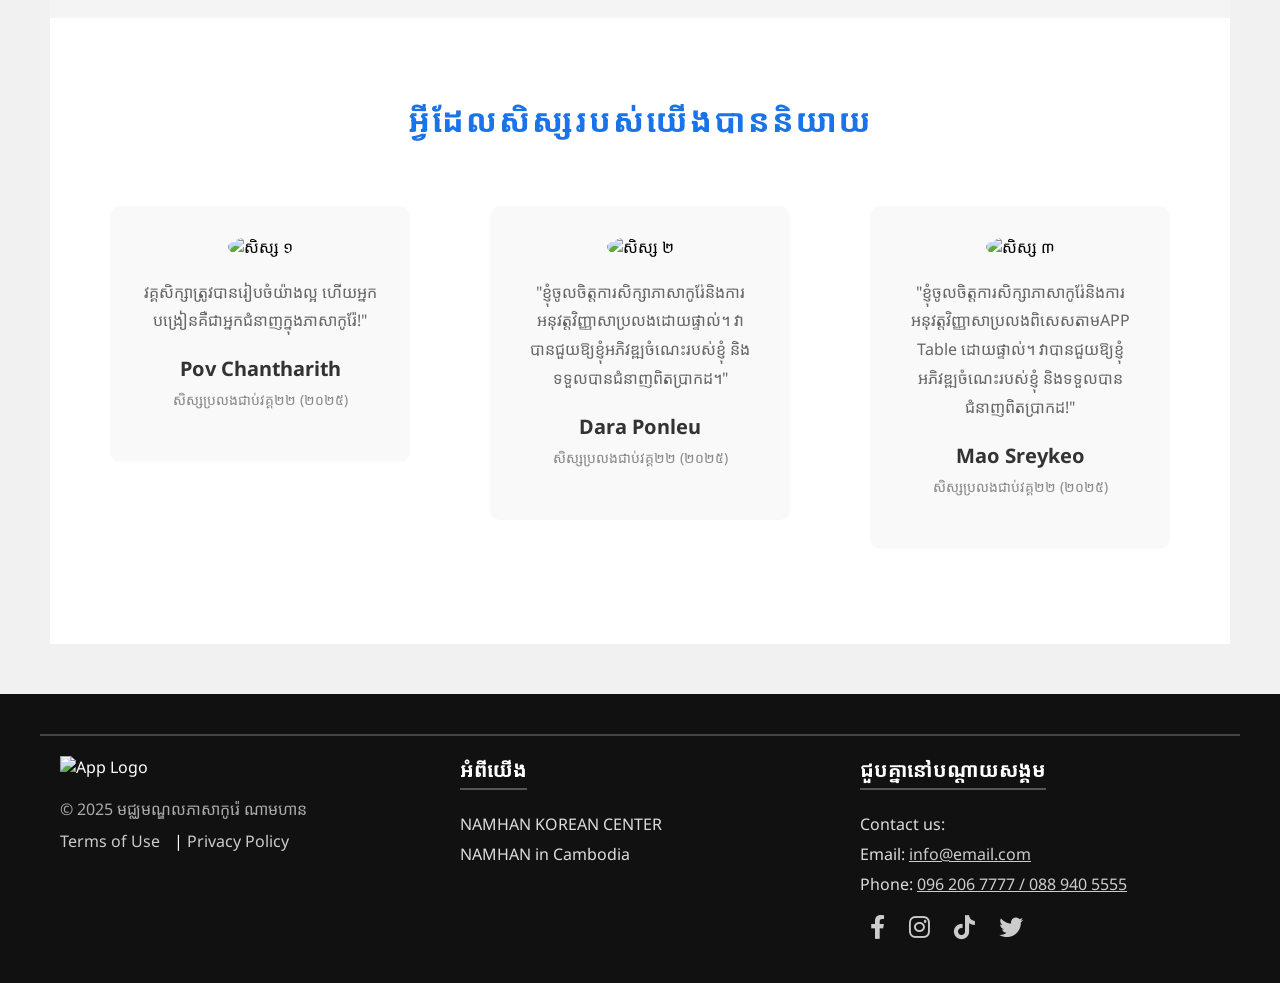
==== commit 0a89755a: "Update index.html" ====
--- a/index.html
+++ b/index.html
@@ -3,7 +3,7 @@
   <head>
     <meta charset="UTF-8" />
     <meta name="viewport" content="width=device-width, initial-scale=1.0" />
-    <title>មជ្ឈមណ្ឌលភាសាកូរ៉ែ ណាមហាន</title>
+    <title>មជ្ឈមណ្ឌលភាសាកូរ៉េ ណាមហាន</title>
     <link rel="stylesheet" href="style.css" />
     <link rel="icon" href="https://scontent.fpnh5-3.fna.fbcdn.net/v/t39.30808-1/475862975_1128827672365431_8594380125838941336_n.jpg?stp=dst-jpg_s200x200_tt6&_nc_cat=108&ccb=1-7&_nc_sid=2d3e12&_nc_eui2=AeG1rRANDAUL-uG1r3rzsWn9_4qyhTetmdH_irKFN62Z0TykD-WOGTcy5aZkLOHcAWVuulzD2o1uylPvJeeOH-X4&_nc_ohc=e5tHQVXiX68Q7kNvwFocDuR&_nc_oc=Adp22AUId4GUfMK4SCjpEDiEv3rDXFVI0FrCEPvY16UxI41qevHQDGpv4ZN0AJ6TvFo&_nc_zt=24&_nc_ht=scontent.fpnh5-3.fna&_nc_gid=0O8A_pTPZ0948Jd5YdkTRA&_nc_ss=7b2a8&oh=00_Af_7zU9yVLnyDFhLOl6ZTPOgLC_XGNRdMhJnEByzggqIPA&oe=6A2213C7" />
     <link
@@ -22,7 +22,7 @@
         <a href="#" class="branding">
           <img src= "https://scontent.fpnh5-3.fna.fbcdn.net/v/t39.30808-1/475862975_1128827672365431_8594380125838941336_n.jpg?stp=dst-jpg_s200x200_tt6&_nc_cat=108&ccb=1-7&_nc_sid=2d3e12&_nc_eui2=AeG1rRANDAUL-uG1r3rzsWn9_4qyhTetmdH_irKFN62Z0TykD-WOGTcy5aZkLOHcAWVuulzD2o1uylPvJeeOH-X4&_nc_ohc=e5tHQVXiX68Q7kNvwFocDuR&_nc_oc=Adp22AUId4GUfMK4SCjpEDiEv3rDXFVI0FrCEPvY16UxI41qevHQDGpv4ZN0AJ6TvFo&_nc_zt=24&_nc_ht=scontent.fpnh5-3.fna&_nc_gid=0O8A_pTPZ0948Jd5YdkTRA&_nc_ss=7b2a8&oh=00_Af_7zU9yVLnyDFhLOl6ZTPOgLC_XGNRdMhJnEByzggqIPA&oe=6A2213C7" width="100px" alt="App Logo" class="branding-logo"/>
           <div class="branding-title">
-            <p>មជ្ឈមណ្ឌលភាសាកូរ៉ែ ណាមហាន</p>
+            <p>មជ្ឈមណ្ឌលភាសាកូរ៉េ ណាមហាន</p>
           </div>
         </a>
        
@@ -48,7 +48,7 @@
       <div class="footer-container">
         <div class="footer-left">
           <img src="https://scontent.fpnh5-3.fna.fbcdn.net/v/t39.30808-1/475862975_1128827672365431_8594380125838941336_n.jpg?stp=dst-jpg_s200x200_tt6&_nc_cat=108&ccb=1-7&_nc_sid=2d3e12&_nc_eui2=AeG1rRANDAUL-uG1r3rzsWn9_4qyhTetmdH_irKFN62Z0TykD-WOGTcy5aZkLOHcAWVuulzD2o1uylPvJeeOH-X4&_nc_ohc=e5tHQVXiX68Q7kNvwFocDuR&_nc_oc=Adp22AUId4GUfMK4SCjpEDiEv3rDXFVI0FrCEPvY16UxI41qevHQDGpv4ZN0AJ6TvFo&_nc_zt=24&_nc_ht=scontent.fpnh5-3.fna&_nc_gid=0O8A_pTPZ0948Jd5YdkTRA&_nc_ss=7b2a8&oh=00_Af_7zU9yVLnyDFhLOl6ZTPOgLC_XGNRdMhJnEByzggqIPA&oe=6A2213C7" alt="App Logo" />
-          <p>&copy; 2025 មជ្ឈមណ្ឌលភាសាកូរ៉ែ ណាមហាន</p>
+          <p>&copy; 2025 មជ្ឈមណ្ឌលភាសាកូរ៉េ ណាមហាន</p>
           <a href="#">Terms of Use</a> | <a href="#">Privacy Policy</a>
         </div>
         <div class="footer-center">
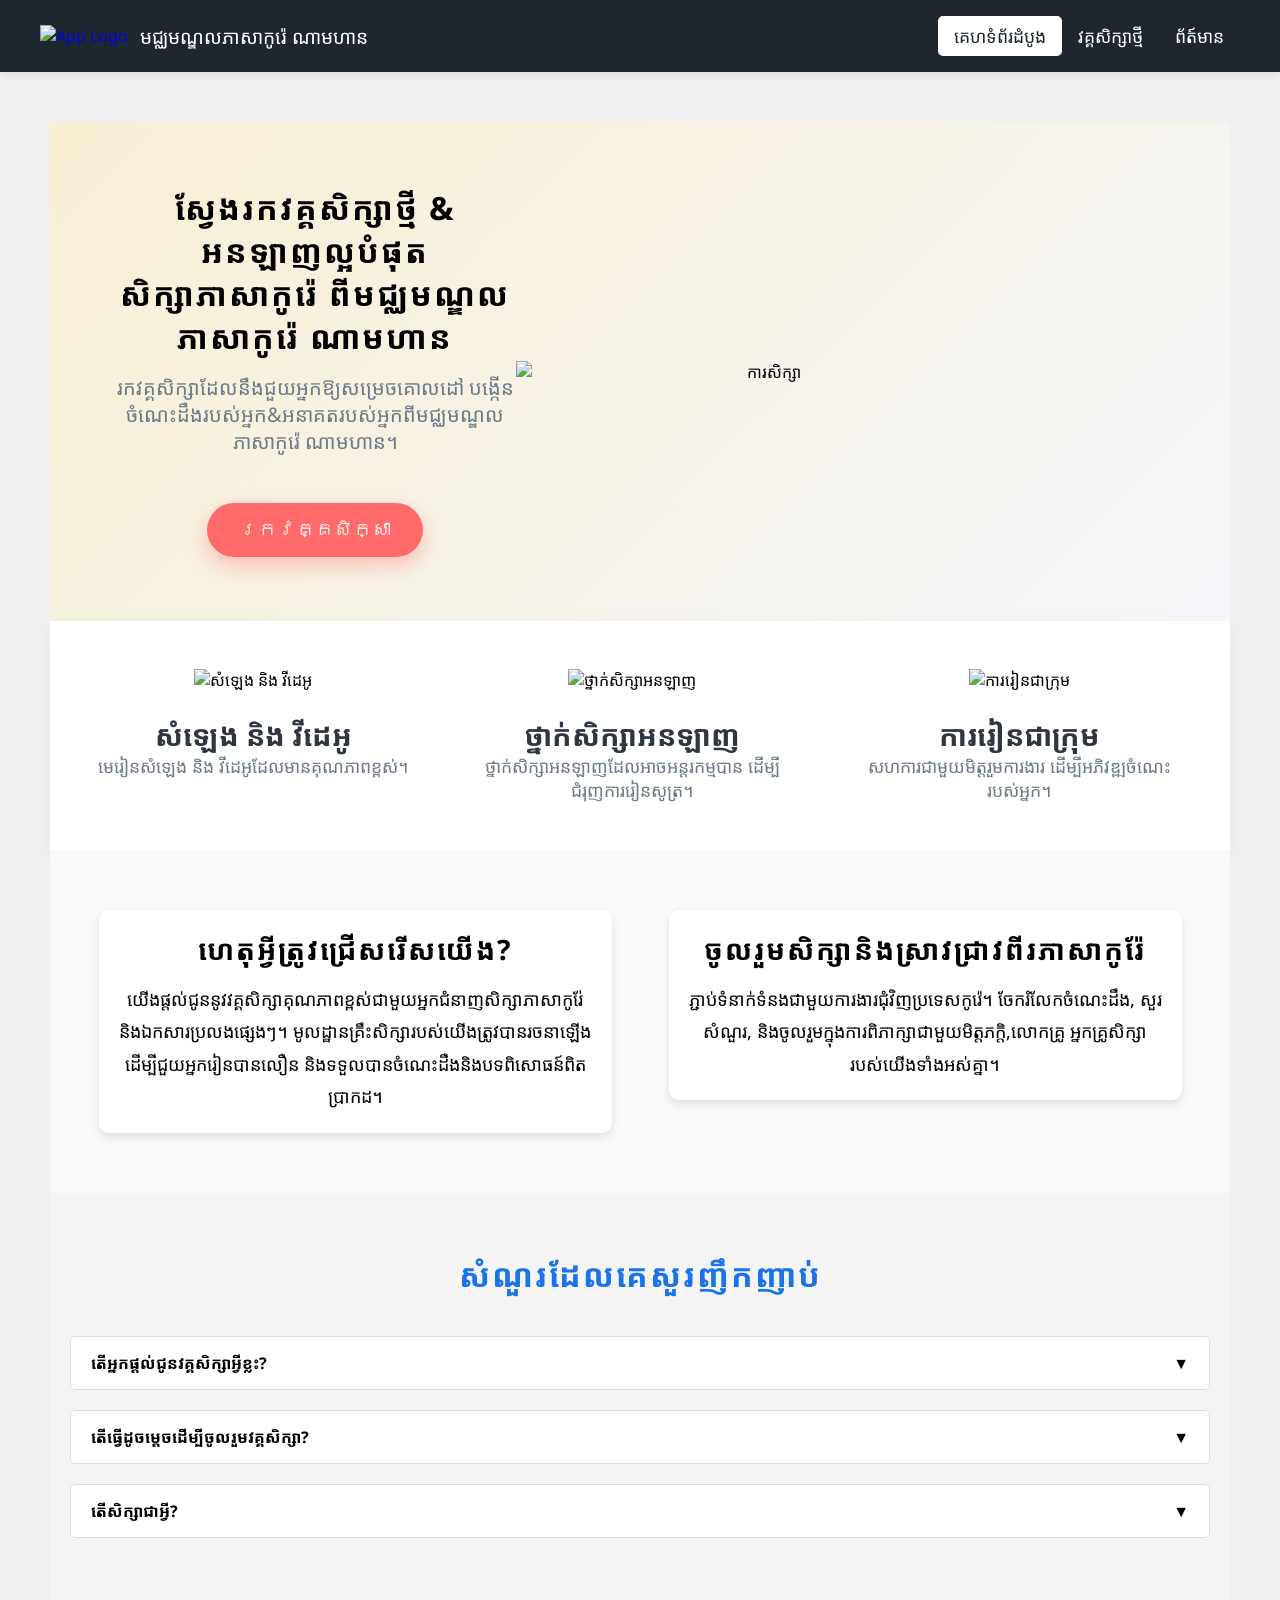
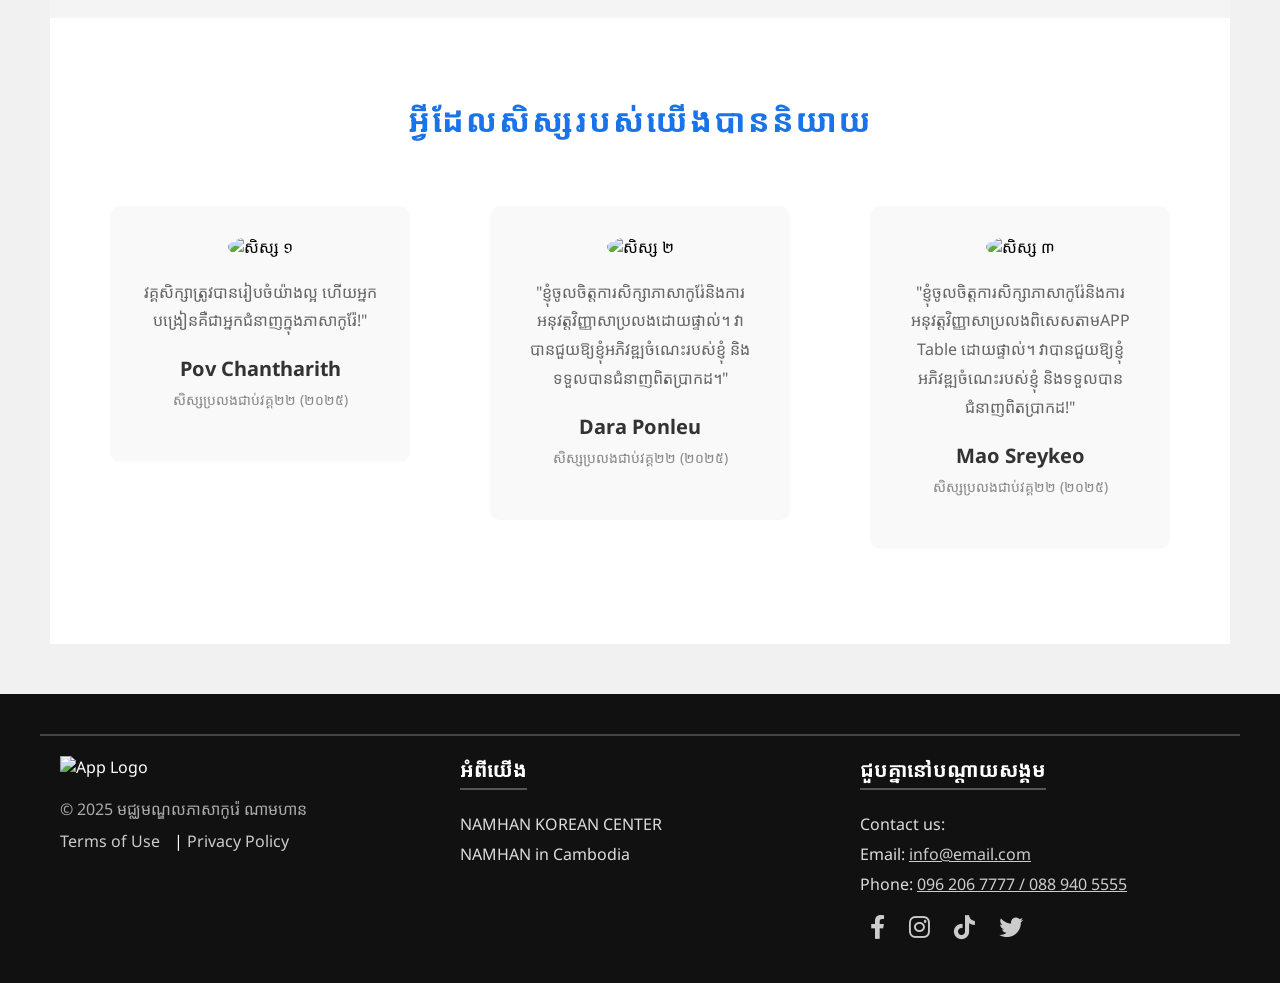
==== commit 537554cf: "Update index.html" ====
--- a/index.html
+++ b/index.html
@@ -5,7 +5,7 @@
     <meta name="viewport" content="width=device-width, initial-scale=1.0" />
     <title>មជ្ឈមណ្ឌលភាសាកូរ៉េ ណាមហាន</title>
     <link rel="stylesheet" href="style.css" />
-    <link rel="icon" href="https://scontent.fpnh5-3.fna.fbcdn.net/v/t39.30808-1/475862975_1128827672365431_8594380125838941336_n.jpg?stp=dst-jpg_s200x200_tt6&_nc_cat=108&ccb=1-7&_nc_sid=2d3e12&_nc_eui2=AeG1rRANDAUL-uG1r3rzsWn9_4qyhTetmdH_irKFN62Z0TykD-WOGTcy5aZkLOHcAWVuulzD2o1uylPvJeeOH-X4&_nc_ohc=e5tHQVXiX68Q7kNvwFocDuR&_nc_oc=Adp22AUId4GUfMK4SCjpEDiEv3rDXFVI0FrCEPvY16UxI41qevHQDGpv4ZN0AJ6TvFo&_nc_zt=24&_nc_ht=scontent.fpnh5-3.fna&_nc_gid=0O8A_pTPZ0948Jd5YdkTRA&_nc_ss=7b2a8&oh=00_Af_7zU9yVLnyDFhLOl6ZTPOgLC_XGNRdMhJnEByzggqIPA&oe=6A2213C7" />
+    <link rel="icon" href="https://scontent.fpnh5-3.fna.fbcdn.net/v/t39.30808-1/475862975_1128827672365431_8594380125838941336_n.jpg?stp=dst-jpg_tt6&cstp=mx540x539&ctp=s200x200&_nc_cat=108&ccb=1-7&_nc_sid=2d3e12&_nc_eui2=AeG1rRANDAUL-uG1r3rzsWn9_4qyhTetmdH_irKFN62Z0TykD-WOGTcy5aZkLOHcAWVuulzD2o1uylPvJeeOH-X4&_nc_ohc=eyxwlZmbN34Q7kNvwFn8ds4&_nc_oc=AdpIo7RI7cj2fArnQxqwv9DsX4a2V2cI68li8BzdtWFS2UaxoGs79O1kXxIFk5RhEHQ&_nc_zt=24&_nc_ht=scontent.fpnh5-3.fna&_nc_gid=xYDzAaSM5LFv86JqKH2Tww&_nc_ss=7b2a8&oh=00_Af_kKkuc4b8823QB3tm22K6jOeNSJn11vx697-F3mTb61A&oe=6A45AC47" />
     <link
       href="https://fonts.googleapis.com/css2?family=Noto+Sans+Khmer&display=swap"
       rel="stylesheet"
@@ -47,7 +47,7 @@
     <footer>
       <div class="footer-container">
         <div class="footer-left">
-          <img src="https://scontent.fpnh5-3.fna.fbcdn.net/v/t39.30808-1/475862975_1128827672365431_8594380125838941336_n.jpg?stp=dst-jpg_s200x200_tt6&_nc_cat=108&ccb=1-7&_nc_sid=2d3e12&_nc_eui2=AeG1rRANDAUL-uG1r3rzsWn9_4qyhTetmdH_irKFN62Z0TykD-WOGTcy5aZkLOHcAWVuulzD2o1uylPvJeeOH-X4&_nc_ohc=e5tHQVXiX68Q7kNvwFocDuR&_nc_oc=Adp22AUId4GUfMK4SCjpEDiEv3rDXFVI0FrCEPvY16UxI41qevHQDGpv4ZN0AJ6TvFo&_nc_zt=24&_nc_ht=scontent.fpnh5-3.fna&_nc_gid=0O8A_pTPZ0948Jd5YdkTRA&_nc_ss=7b2a8&oh=00_Af_7zU9yVLnyDFhLOl6ZTPOgLC_XGNRdMhJnEByzggqIPA&oe=6A2213C7" alt="App Logo" />
+          <img src="https://scontent.fpnh5-3.fna.fbcdn.net/v/t39.30808-1/475862975_1128827672365431_8594380125838941336_n.jpg?stp=dst-jpg_tt6&cstp=mx540x539&ctp=s200x200&_nc_cat=108&ccb=1-7&_nc_sid=2d3e12&_nc_eui2=AeG1rRANDAUL-uG1r3rzsWn9_4qyhTetmdH_irKFN62Z0TykD-WOGTcy5aZkLOHcAWVuulzD2o1uylPvJeeOH-X4&_nc_ohc=eyxwlZmbN34Q7kNvwFn8ds4&_nc_oc=AdpIo7RI7cj2fArnQxqwv9DsX4a2V2cI68li8BzdtWFS2UaxoGs79O1kXxIFk5RhEHQ&_nc_zt=24&_nc_ht=scontent.fpnh5-3.fna&_nc_gid=xYDzAaSM5LFv86JqKH2Tww&_nc_ss=7b2a8&oh=00_Af_kKkuc4b8823QB3tm22K6jOeNSJn11vx697-F3mTb61A&oe=6A45AC47" alt="App Logo" />
           <p>&copy; 2025 មជ្ឈមណ្ឌលភាសាកូរ៉េ ណាមហាន</p>
           <a href="#">Terms of Use</a> | <a href="#">Privacy Policy</a>
         </div>
